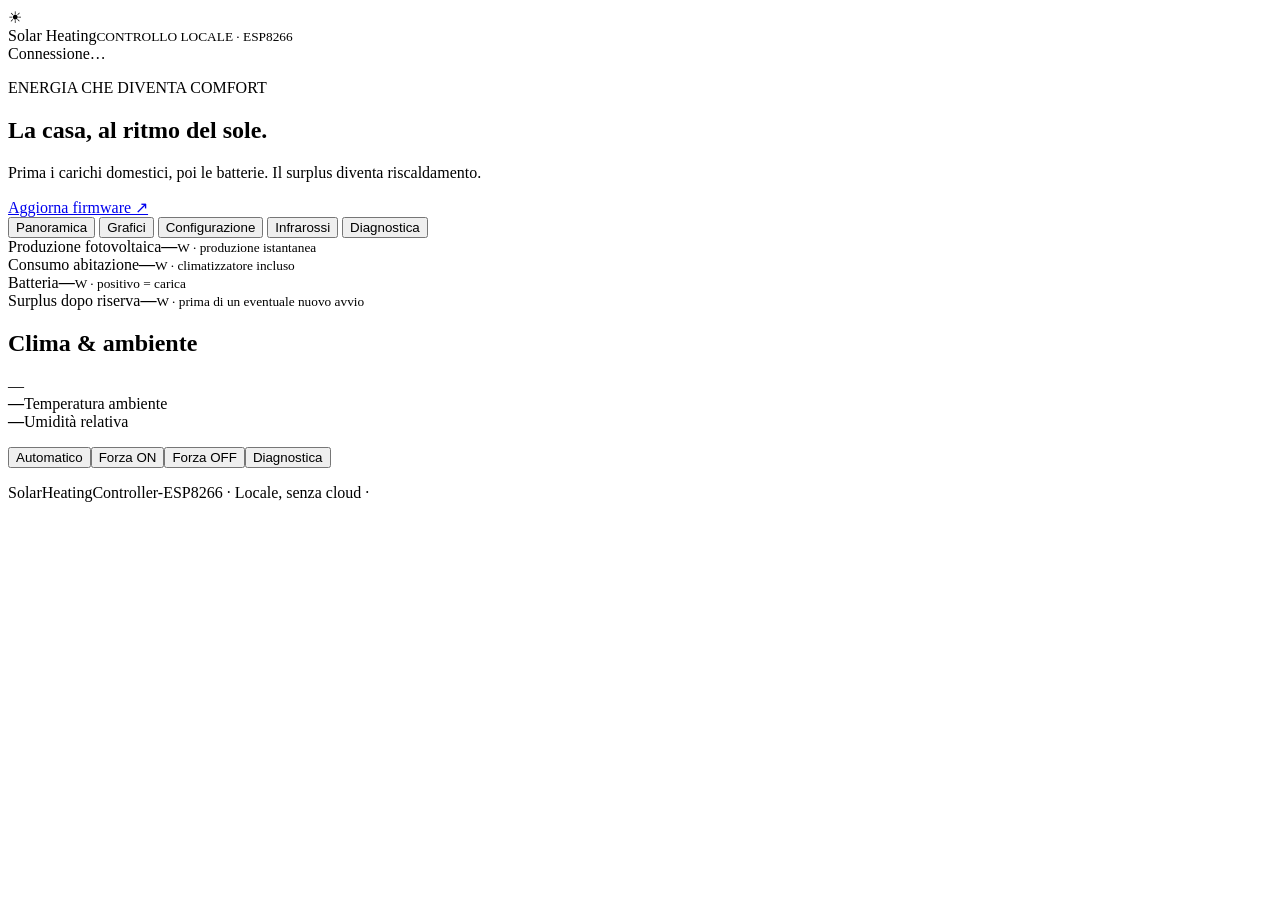
==== data/index.html @ 1cb1e56e "feat(ui): distribuisci pannelli esistenti in cinque schede accessibili" ====
<!doctype html>
<html lang="it"><head><meta charset="utf-8"><meta name="viewport" content="width=device-width,initial-scale=1"><title>Solar Heating · Controller</title><link rel="stylesheet" href="/style.css"><script defer src="/app.js"></script></head>
<body><header><div class="brand"><span class="sun">☀</span><div>Solar Heating<small>CONTROLLO LOCALE · ESP8266</small></div></div><span id="connection" class="badge">Connessione…</span></header>
<main><section class="intro"><div><p class="eyebrow">ENERGIA CHE DIVENTA COMFORT</p><h1>La casa, al ritmo del sole.</h1><p>Prima i carichi domestici, poi le batterie. Il surplus diventa riscaldamento.</p></div><a class="button secondary" href="/update">Aggiorna firmware ↗</a></section>

<div id="notice" role="status" aria-live="polite"></div>

<!-- Navigazione a schede: ogni funzione originale resta disponibile. -->
<nav class="tab-navigation" role="tablist" aria-label="Sezioni Solar Heating Controller">
  <button class="tab-button" id="tab-button-overview" type="button" role="tab" data-tab="overview" aria-controls="tab-overview" aria-selected="true" tabindex="0">Panoramica</button>
  <button class="tab-button" id="tab-button-charts" type="button" role="tab" data-tab="charts" aria-controls="tab-charts" aria-selected="false" tabindex="-1">Grafici</button>
  <button class="tab-button" id="tab-button-settings" type="button" role="tab" data-tab="settings" aria-controls="tab-settings" aria-selected="false" tabindex="-1">Configurazione</button>
  <button class="tab-button" id="tab-button-infrared" type="button" role="tab" data-tab="infrared" aria-controls="tab-infrared" aria-selected="false" tabindex="-1">Infrarossi</button>
  <button class="tab-button" id="tab-button-diagnostics" type="button" role="tab" data-tab="diagnostics" aria-controls="tab-diagnostics" aria-selected="false" tabindex="-1">Diagnostica</button>
</nav>

<!-- I pannelli non selezionati restano nel DOM: tutti gli ID/API rimangono invariati. -->
<section class="tab-panel" id="tab-overview" role="tabpanel" aria-labelledby="tab-button-overview">
  <section class="cards" aria-label="Misure live">
<article><span>Produzione fotovoltaica</span><strong id="pv">—</strong><small>W · produzione istantanea</small></article>
<article><span>Consumo abitazione</span><strong id="load">—</strong><small>W · climatizzatore incluso</small></article>
<article><span>Batteria</span><strong id="battery">—</strong><small id="batteryDetail">W · positivo = carica</small></article>
<article class="accent"><span>Surplus dopo riserva</span><strong id="available">—</strong><small>W · prima di un eventuale nuovo avvio</small></article>
</section>
  <section class="panel"><div class="section-title"><h2>Clima & ambiente</h2><span id="mode" class="badge">—</span></div><div class="environment"><div><strong id="temperature">—</strong><span>Temperatura ambiente</span></div><div><strong id="humidity">—</strong><span>Umidità relativa</span></div></div><p id="target"></p><p id="humidityHint" class="reason"></p><div class="controls"><button data-mode="auto">Automatico</button><button data-mode="force_on">Forza ON</button><button data-mode="force_off" class="secondary">Forza OFF</button><button data-mode="diagnostic" class="secondary">Diagnostica</button></div><dl id="climate"></dl><p class="reason" id="reason"></p></section>
</section>

<section class="tab-panel" id="tab-charts" role="tabpanel" aria-labelledby="tab-button-charts" hidden>
  <section class="panel"><h2>Energia nel tempo</h2><div class="legend"><span class="pv">● FV</span><span class="load">● Carichi</span><span class="battery">● Batteria</span><span>│ Eventi ON/OFF</span></div><canvas id="energyChart" role="img" aria-label="Grafico energia in watt, campioni in RAM"></canvas><h3>Temperatura, umidità e stato climatizzatore</h3>
<div class="legend">
  <span class="temp">● Temperatura (°C, asse sinistro)</span>
  <span class="humid">● Umidità relativa (%, asse destro)</span>
  <span class="climate-on">■ Clima ON</span>
  <span class="climate-off">■ Clima OFF</span>
  <span class="climate-unknown">■ Stato ignoto</span>
</div>
<canvas id="envChart" role="img" aria-label="Andamento di temperatura e umidità su due scale e fascia dello stato comandato del climatizzatore"></canvas>
<small>120 campioni in RAM (circa un'ora con intervallo di 30 s). La fascia ON/OFF indica lo stato comandato o dichiarato, non una misura fisica indipendente. I vuoti indicano dati non disponibili. Lo storico si azzera al riavvio.</small></section>
</section>

<section class="tab-panel" id="tab-settings" role="tabpanel" aria-labelledby="tab-button-settings" hidden>
  <section class="panel"><div class="section-title"><h2>Configurazione</h2><button id="export" class="secondary">Esporta senza credenziali</button></div><p>Le modifiche diventano operative dopo il salvataggio e il riavvio. Le password vuote mantengono il valore esistente; per cancellare la password MQTT usa la casella dedicata.</p>
<p><strong>Assistenza umidità in HEAT:</strong> opzionale e disabilitata all'inizio. Quando l'umidità relativa supera la soglia, può richiedere riscaldamento soltanto sotto la temperatura massima e con surplus energetico sufficiente. Non è una modalità DRY: il riscaldamento non elimina l'acqua dall'aria.</p><form id="settings"><div id="fields" class="form-grid"></div><label><input type="checkbox" id="clearMqtt"> Cancella password MQTT</label><div class="controls"><button type="submit">Salva configurazione</button><button type="button" id="reboot" class="secondary">Riavvia e applica</button></div></form></section>
</section>

<section class="tab-panel" id="tab-infrared" role="tabpanel" aria-labelledby="tab-button-infrared" hidden>
  <div class="columns">
    <section class="panel"><h2>Banco prova infrarossi</h2><p>Attiva Diagnostica. Prima di ogni test osserva lo stato fisico del climatizzatore. Non ripetere un toggle se l’esito è incerto.</p><div class="controls"><button id="confirmOff" class="secondary">Confermo: fisicamente spento</button><button id="confirmOn" class="secondary">Confermo: fisicamente acceso</button></div><label>Stato fisico osservato prima del test<select id="actualState"><option value="unknown">Seleziona dopo osservazione</option><option value="off">SPENTO</option><option value="on">ACCESO</option></select></label><div class="controls"><button id="irOn">Test HEAT ON</button><button id="irOff" class="secondary">Test OFF</button></div><p>Con ricevitore abilitato, premi il telecomando originale e aggiorna l’acquisizione. Salva ON in HEAT con temperatura e ventola desiderate; RAW riproduce esattamente il segnale registrato.</p><div class="controls"><button id="capture" class="secondary">Leggi acquisizione</button><button id="saveOn" class="secondary">Salva come ON</button><button id="saveOff" class="secondary">Salva come OFF</button></div><pre id="irCapture">Nessuna acquisizione letta</pre></section>
    <section class="panel"><h2>Apprendimento guidato</h2><p>Con carichi domestici stabili, verifica che il climatizzatore sia spento e confermane lo stato nel banco prova. Avvia le fasi nell’ordine indicato; attendi il completamento di ogni misura.</p><p id="learnState" class="reason"></p><ol><li>Registra il riferimento a climatizzatore spento.</li><li>Avvia HEAT e registra il consumo dopo il ritardo compressore.</li><li>Spegni e registra la riduzione.</li><li>Salva i parametri stimati e riavvia.</li></ol><div class="controls"><button data-learn="baseline">1. Riferimento</button><button data-learn="on">2. Accendi</button><button data-learn="off">3. Spegni</button><button data-learn="save">4. Salva</button><button data-learn="cancel" class="secondary">Annulla</button></div><small>La stima da un contatore aggregato non identifica con certezza il climatizzatore.</small></section>
  </div>
</section>

<section class="tab-panel" id="tab-diagnostics" role="tabpanel" aria-labelledby="tab-button-diagnostics" hidden>
  <section class="panel"><div class="section-title"><h2>Diagnostica & topic MQTT</h2><button id="refreshDiagnostics" class="secondary">Aggiorna</button><button id="exportLogs" class="secondary">Esporta log</button></div><p>Solo i messaggi live aggiornano le decisioni. Associa i topic esatti nella configurazione; il filtro di scoperta è facoltativo.</p><div class="table-wrap"><table><thead><tr><th>Topic</th><th>Valore</th><th>Età</th><th>Retained</th></tr></thead><tbody id="topics"></tbody></table></div><pre id="events"></pre><dl id="system"></dl></section>
</section>

<footer>SolarHeatingController-ESP8266 · Locale, senza cloud · <span id="version"></span></footer></main></body></html>
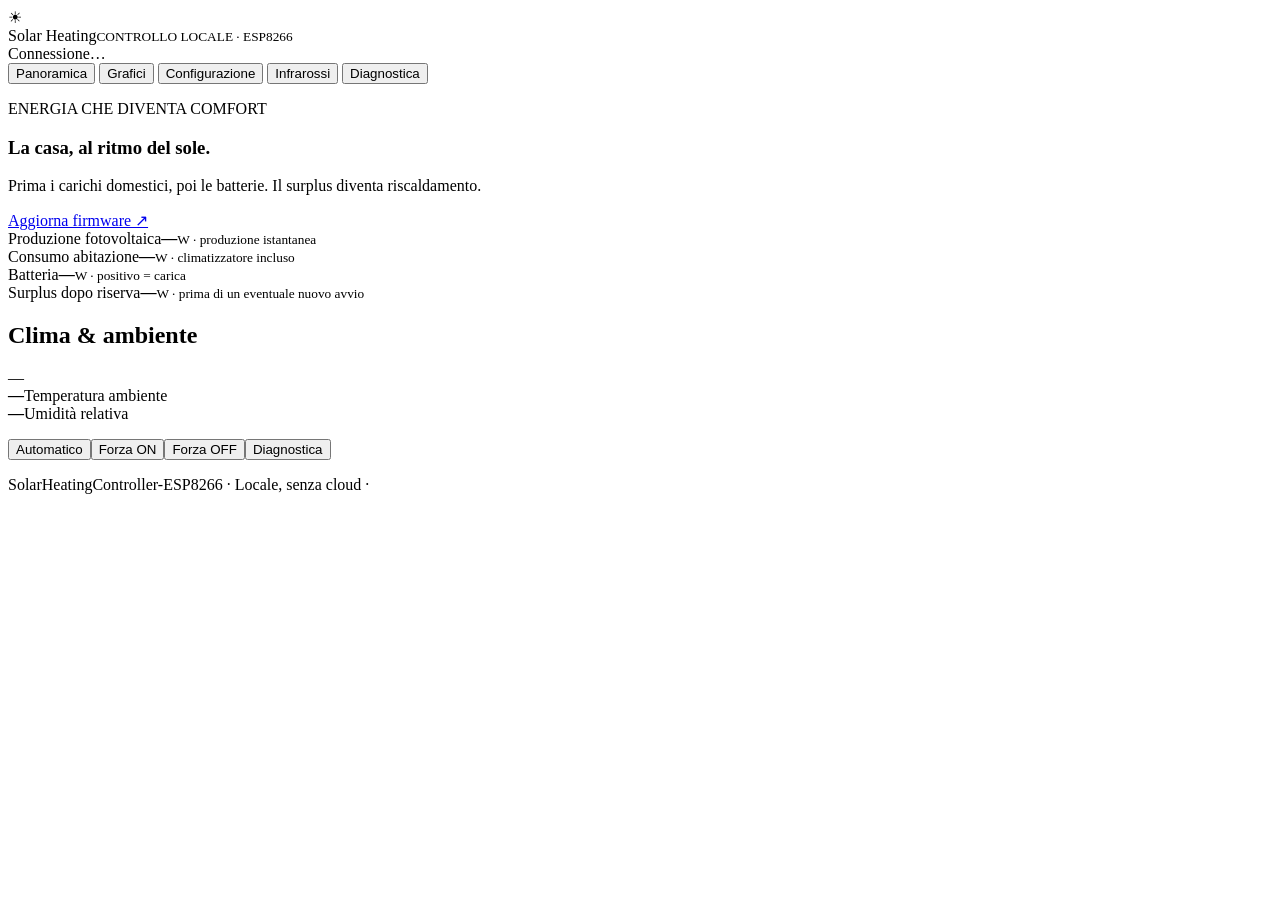
==== commit 9d640461: "ux: rendi visibili le schede subito, sposta introduzione in Panoramica" ====
--- a/data/index.html
+++ b/data/index.html
@@ -1,7 +1,7 @@
 <!doctype html>
 <html lang="it"><head><meta charset="utf-8"><meta name="viewport" content="width=device-width,initial-scale=1"><title>Solar Heating · Controller</title><link rel="stylesheet" href="/style.css"><script defer src="/app.js"></script></head>
 <body><header><div class="brand"><span class="sun">☀</span><div>Solar Heating<small>CONTROLLO LOCALE · ESP8266</small></div></div><span id="connection" class="badge">Connessione…</span></header>
-<main><section class="intro"><div><p class="eyebrow">ENERGIA CHE DIVENTA COMFORT</p><h1>La casa, al ritmo del sole.</h1><p>Prima i carichi domestici, poi le batterie. Il surplus diventa riscaldamento.</p></div><a class="button secondary" href="/update">Aggiorna firmware ↗</a></section>
+<main>
 
 <div id="notice" role="status" aria-live="polite"></div>
 
@@ -16,6 +16,7 @@
 
 <!-- I pannelli non selezionati restano nel DOM: tutti gli ID/API rimangono invariati. -->
 <section class="tab-panel" id="tab-overview" role="tabpanel" aria-labelledby="tab-button-overview">
+  <section class="intro"><div><p class="eyebrow">ENERGIA CHE DIVENTA COMFORT</p><h1>La casa, al ritmo del sole.</h1><p>Prima i carichi domestici, poi le batterie. Il surplus diventa riscaldamento.</p></div><a class="button secondary" href="/update">Aggiorna firmware ↗</a></section>
   <section class="cards" aria-label="Misure live">
 <article><span>Produzione fotovoltaica</span><strong id="pv">—</strong><small>W · produzione istantanea</small></article>
 <article><span>Consumo abitazione</span><strong id="load">—</strong><small>W · climatizzatore incluso</small></article>
